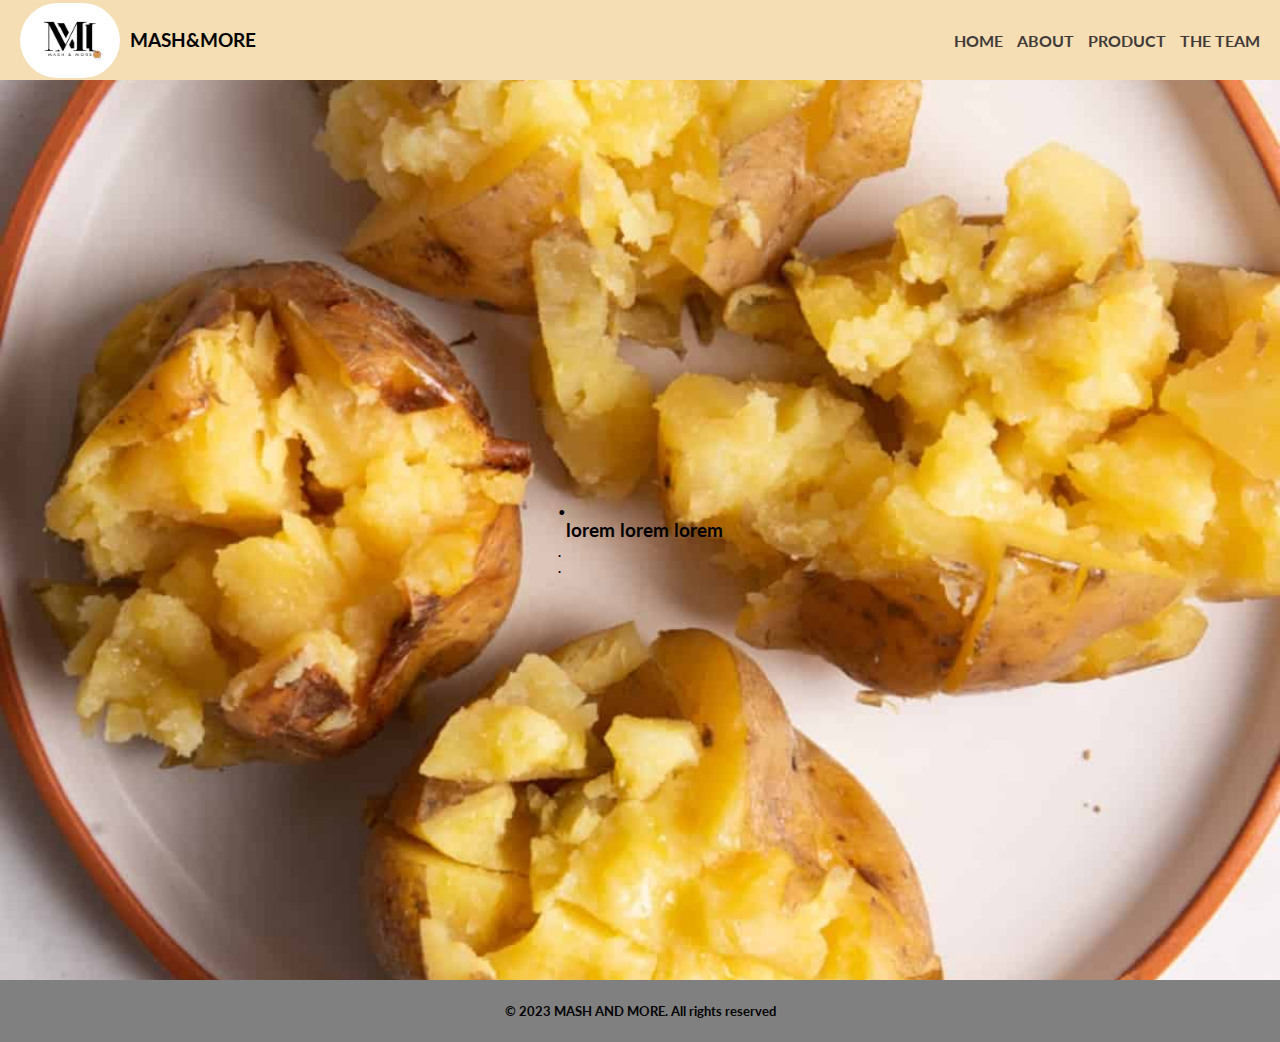
==== about.html @ c0240487 "first commit" ====
<!DOCTYPE html>
<html lang="en">
  <head>
    <meta charset="UTF-8" />
    <meta name="viewport" content="width=device-width, initial-scale=1.0" />
    <title>M&M</title>
    <link rel="stylesheet" href="style.css" />
    <link rel="shortcut icon" href="logo.jpg" type="image/x-icon" />
  </head>
  <body>
    <header>
      <div class="logo">
        <img
          src="logo.jpg"
          alt="this is an image"
          style="height: 75px; width: 100px"
        />
        <h3>MASH&MORE</h3>
      </div>
      <nav>
        <a href="index.html">HOME</a>
        <a href="about.html">ABOUT</a>
        <a href="products.html">PRODUCT</a>
        <a href="team.html">THE TEAM</a>
      </nav>
    </header>
    <section id="about">
      <div class="home-text">
        <h1>.</h1>
        <h5>
          . <br />
          .
        </h5>
      </div>
      <h3>lorem lorem lorem</h3>
    </section>
    <footer class="footer">
      <p>&copy; 2023 MASH AND MORE. All rights reserved</p>
    </footer>
  </body>
</html>
---- style.css ----
@import url("https://fonts.googleapis.com/css2?family=Lato:ital,wght@0,100;0,300;0,400;0,700;0,900;1,100;1,300;1,400;1,700;1,900&display=swap");
body {
  margin: 0;
  font-family: "Lato", sans-serif;
  font-weight: 700;
  font-style: normal;
  background-image: url("pic2.jpg");
  background-size: cover;
  background-position: center;
  background-repeat: no-repeat;
  background-attachment: fixed;
}
header {
  display: flex;
  justify-content: space-between;
  align-items: center;
  background-color: wheat;
  height: 40px;
  padding: 20px;
  color: black;
  position: sticky;
  top: 0;
}
header .logo img {
  height: 70px;
  border-radius: 100px;
}
header .logo {
  display: flex;
  justify-content: center;
  align-items: center;
  gap: 10px;
  text-decoration: none;
}
header a .logo h3 {
  display: flex;
  justify-content: center;
  align-items: center;
  gap: 10px;
  text-decoration: none;
}
header nav a {
  text-decoration: none;
  color: rgb(65, 58, 58);
  margin-left: 10px;
}
header nav a:hover {
  color: rgb(189, 181, 181);
  transition: 0.4s;
  /* text-decoration: underline; */
}
#home-section {
  display: flex;
  justify-content: center;
  align-items: center;
  padding: 20px;
  gap: 100px;
  height: 100vh;
  color: white;
}
#home-section img {
  height: 400px;
  border-radius: 1000px;
}
#home-section h1 {
  font-size: 50px;
}
#home-section h5 {
  font-size: 20px;
}

#about {
  display: flex;
  justify-content: center;
  align-items: center;
  /* background-color: rgb(182, 132, 101); */
  height: 100vh;
}
#about img {
  height: 400px;
}

#products {
  display: flex;
  justify-content: center;
  padding: 20px;
  gap: 10rem;
}
.card1,
.card2 {
  height: 100%;
  width: 330px;
  padding: 20px 35px;
  margin-block: 15px;
  margin-left: 15px;
  border-radius: 20px;
  position: relative;
  margin-right: 15px;
  box-shadow: 0px 0px 5px rgb(0, 0, 0), 0px 0px 15px #858585;
  background-color: rgba(255, 255, 255, 0.7);
  border-radius: 2rem;
  color: black;
}
.card1:hover {
  transform: scale(1.2);
  transition: 0.4s;
}
.card2:hover {
  transform: scale(1.2);
  transition: 0.4s;
}
.card1 .center {
  height: 200px;
  border-radius: 50px;
  display: block;
  margin-left: auto;
  margin-right: auto;
  width: 200px;
}
.card2 img {
  height: 200px;
  border-radius: 50px;
  display: block;
  margin-left: auto;
  margin-right: auto;
  width: 200px;
}
footer {
  padding: 10px;
  background-color: gray;
}
footer .card {
  border-style: none;
  margin: auto;

  display: flex;
  justify-content: center;
}
footer h5 {
  text-align: start;
}
footer ul {
  list-style: none;
  display: flex;
  flex-direction: row;
  gap: 50vh;
}
footer ul a {
  text-decoration: none;
  font-weight: bold;
  font-size: 50px;
  color: rgb(0, 0, 0);
}
footer ul a:hover {
  color: rgb(187, 183, 175);
}
footer p {
  text-align: center;
  font-size: small;
} /*# sourceMappingURL=style1.css.map */
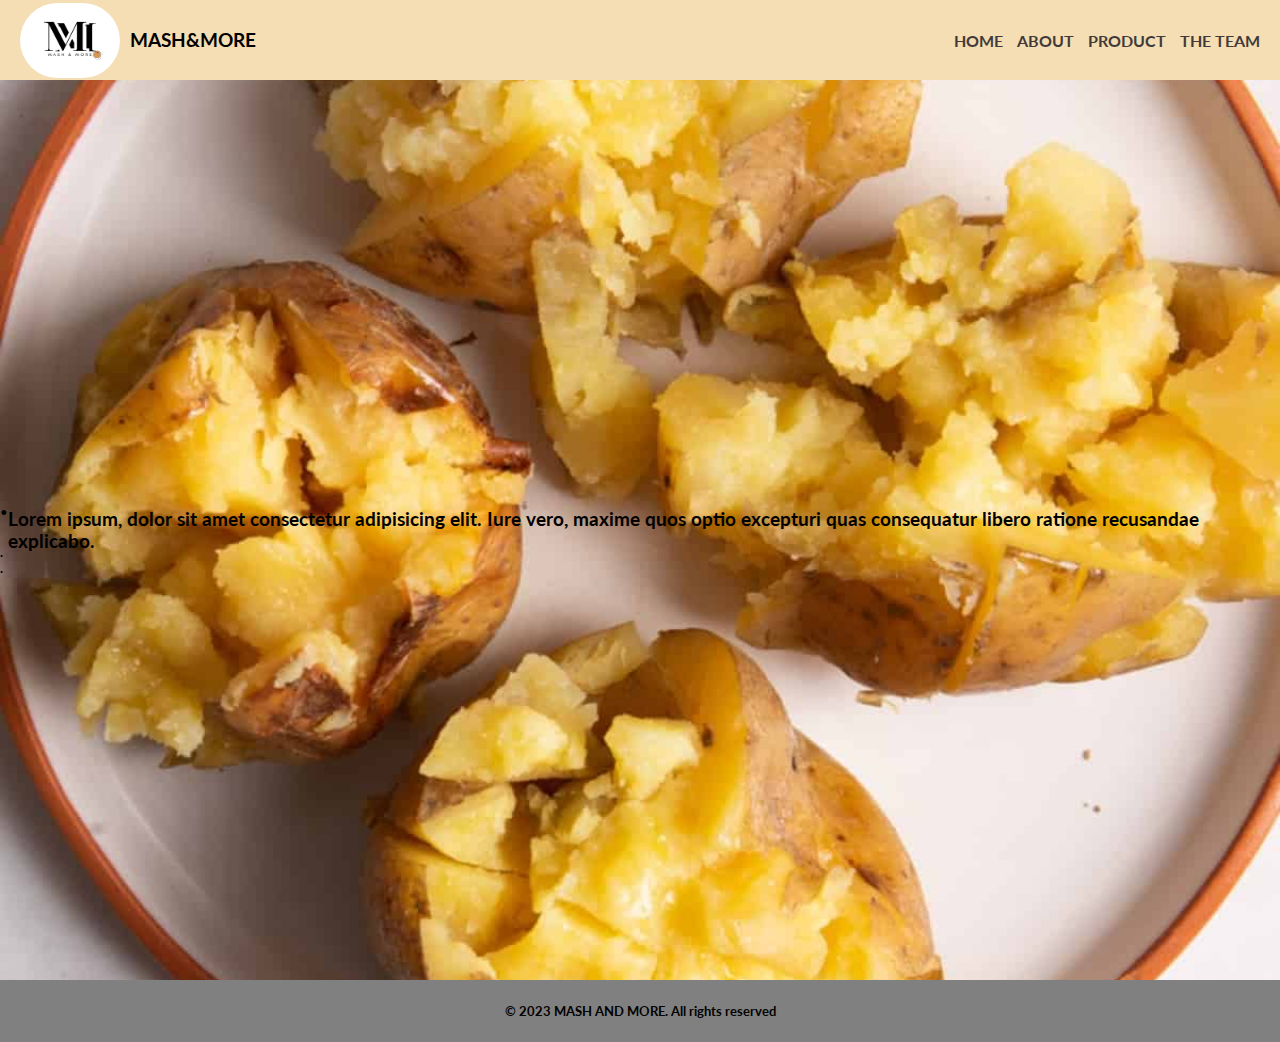
==== commit a825c226: "changed about section" ====
--- a/about.html
+++ b/about.html
@@ -32,7 +32,11 @@
           .
         </h5>
       </div>
-      <h3>lorem lorem lorem</h3>
+      <h3>
+        Lorem ipsum, dolor sit amet consectetur adipisicing elit. Iure vero,
+        maxime quos optio excepturi quas consequatur libero ratione recusandae
+        explicabo.
+      </h3>
     </section>
     <footer class="footer">
       <p>&copy; 2023 MASH AND MORE. All rights reserved</p>
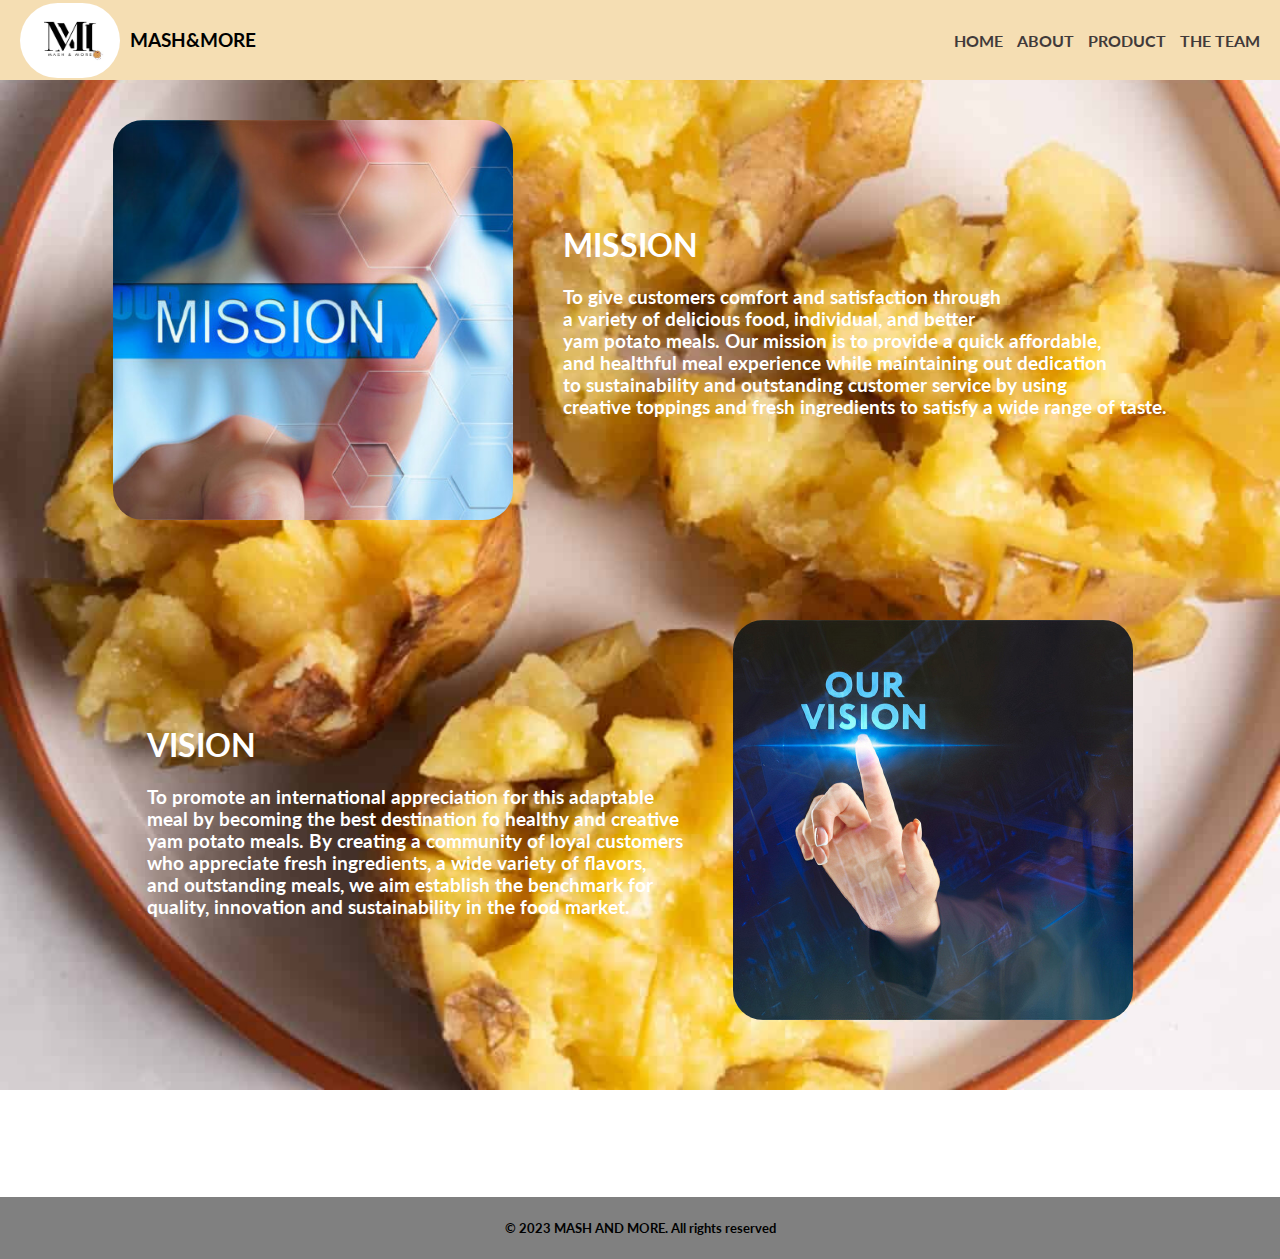
==== commit ce4056df: "added info on about" ====
--- a/about.html
+++ b/about.html
@@ -3,7 +3,7 @@
   <head>
     <meta charset="UTF-8" />
     <meta name="viewport" content="width=device-width, initial-scale=1.0" />
-    <title>M&M</title>
+    <title>M&M - About</title>
     <link rel="stylesheet" href="style.css" />
     <link rel="shortcut icon" href="logo.jpg" type="image/x-icon" />
   </head>
@@ -25,18 +25,40 @@
       </nav>
     </header>
     <section id="about">
-      <div class="home-text">
-        <h1>.</h1>
-        <h5>
-          . <br />
-          .
-        </h5>
+      <div class="container1">
+        <img src="missionpic2.jpg" alt="this is an image" />
+        <div class="home-text">
+          <h1>MISSION</h1>
+          <h3>
+            To give customers comfort and satisfaction through <br />
+            a variety of delicious food, individual, and better <br />
+            yam potato meals. Our mission is to provide a quick affordable,
+            <br />
+            and healthful meal experience while maintaining out dedication
+            <br />
+            to sustainability and outstanding customer service by using <br />
+            creative toppings and fresh ingredients to satisfy a wide range of
+            taste.
+            <br />
+          </h3>
+        </div>
       </div>
-      <h3>
-        Lorem ipsum, dolor sit amet consectetur adipisicing elit. Iure vero,
-        maxime quos optio excepturi quas consequatur libero ratione recusandae
-        explicabo.
-      </h3>
+      <div class="container2">
+        <div class="home-text2">
+          <h1>VISION</h1>
+          <h3>
+            To promote an international appreciation for this adaptable <br />
+            meal by becoming the best destination fo healthy and creative <br />
+            yam potato meals. By creating a community of loyal customers <br />
+            who appreciate fresh ingredients, a wide variety of flavors, <br />
+            and outstanding meals, we aim establish the benchmark for <br />
+            quality, innovation and sustainability in the food market.
+            <br />
+          </h3>
+        </div>
+        <img src="visionpic.jpg" alt="this is an image" />
+      </div>
+      <h3></h3>
     </section>
     <footer class="footer">
       <p>&copy; 2023 MASH AND MORE. All rights reserved</p>
--- a/style.css
+++ b/style.css
@@ -71,14 +71,32 @@
 
 #about {
   display: flex;
+  flex-direction: column;
   justify-content: center;
   align-items: center;
   /* background-color: rgb(182, 132, 101); */
-  height: 100vh;
+  height: 100%;
+  padding: 40px;
+  color: white;
+}
+#about .container1,
+.container2 {
+  display: flex;
+  justify-content: center;
+  align-items: center;
+  gap: 50px;
+  row-gap: 100px;
+  margin-bottom: 100px;
 }
 #about img {
   height: 400px;
+  border-radius: 30px;
+  width: 400px;
 }
+/* #about .home-text {
+  justify-content: center;
+  flex-direction: column;
+} */
 
 #products {
   display: flex;
